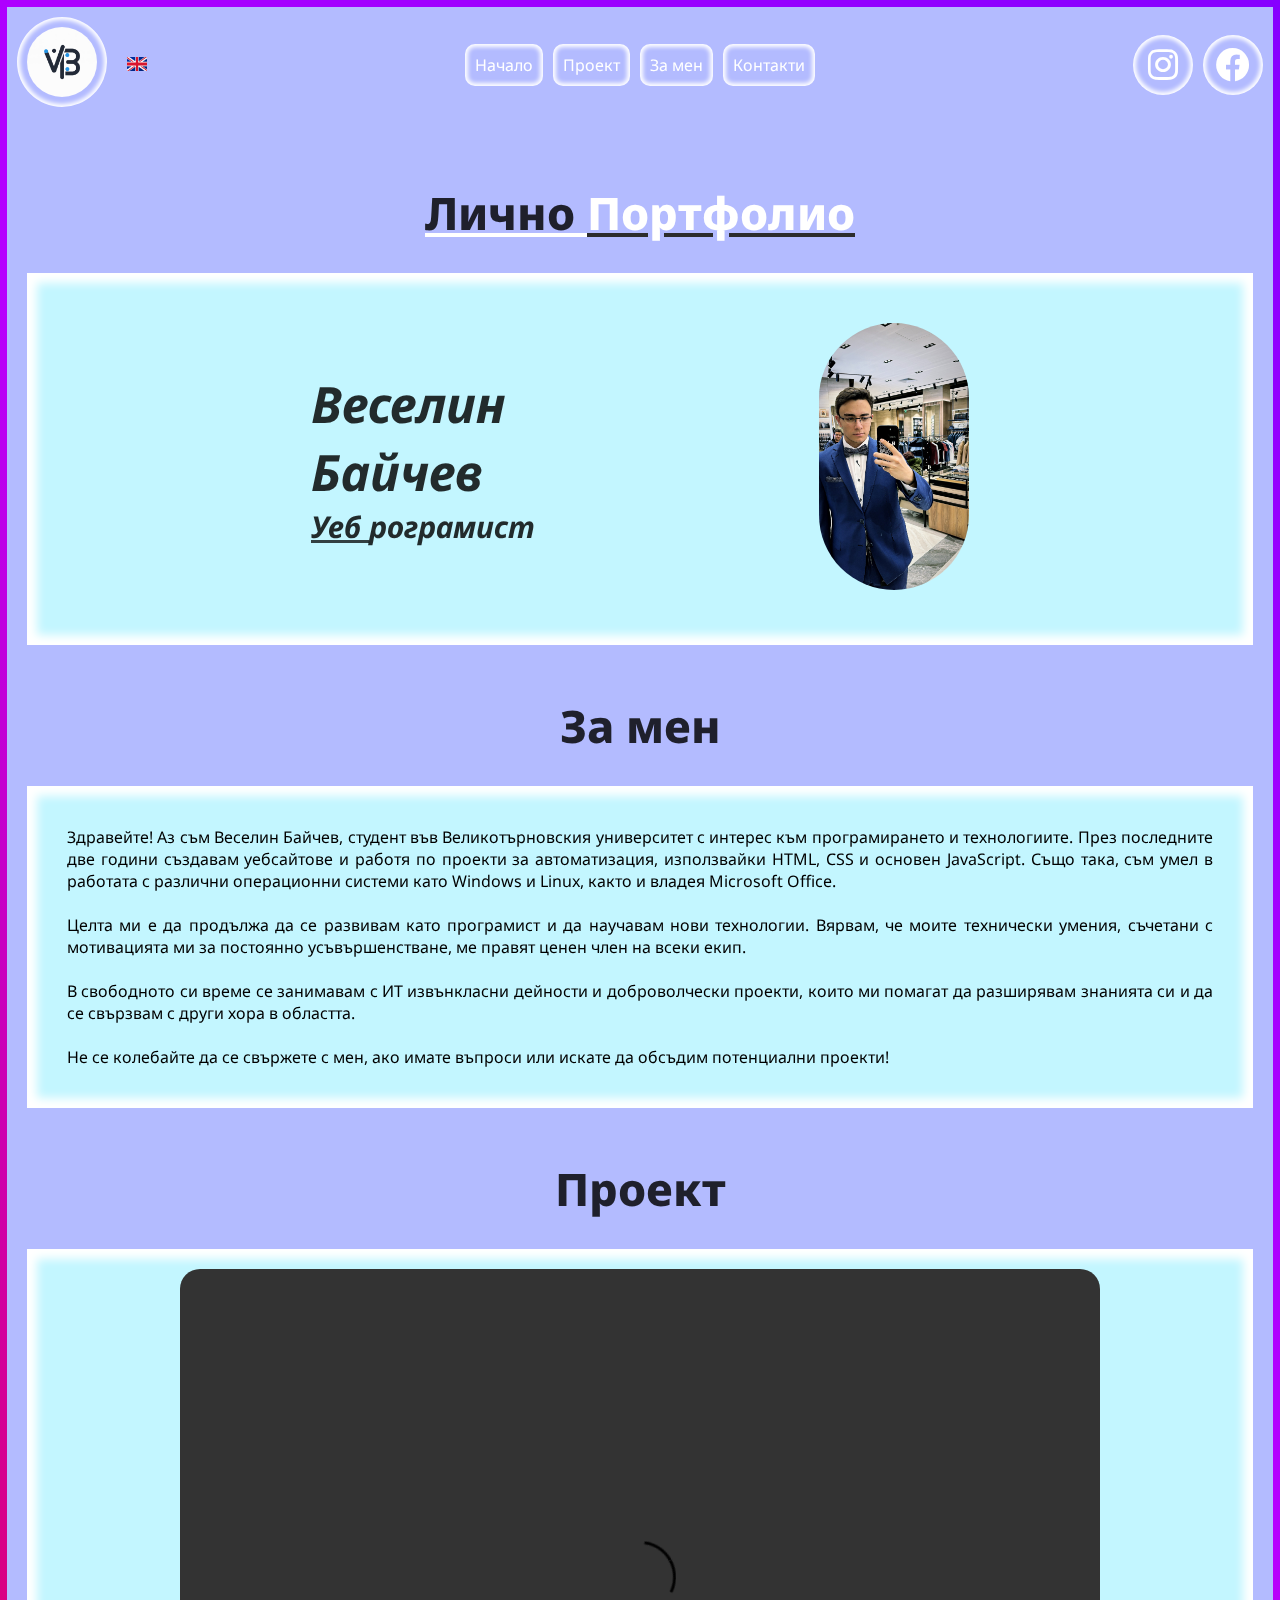
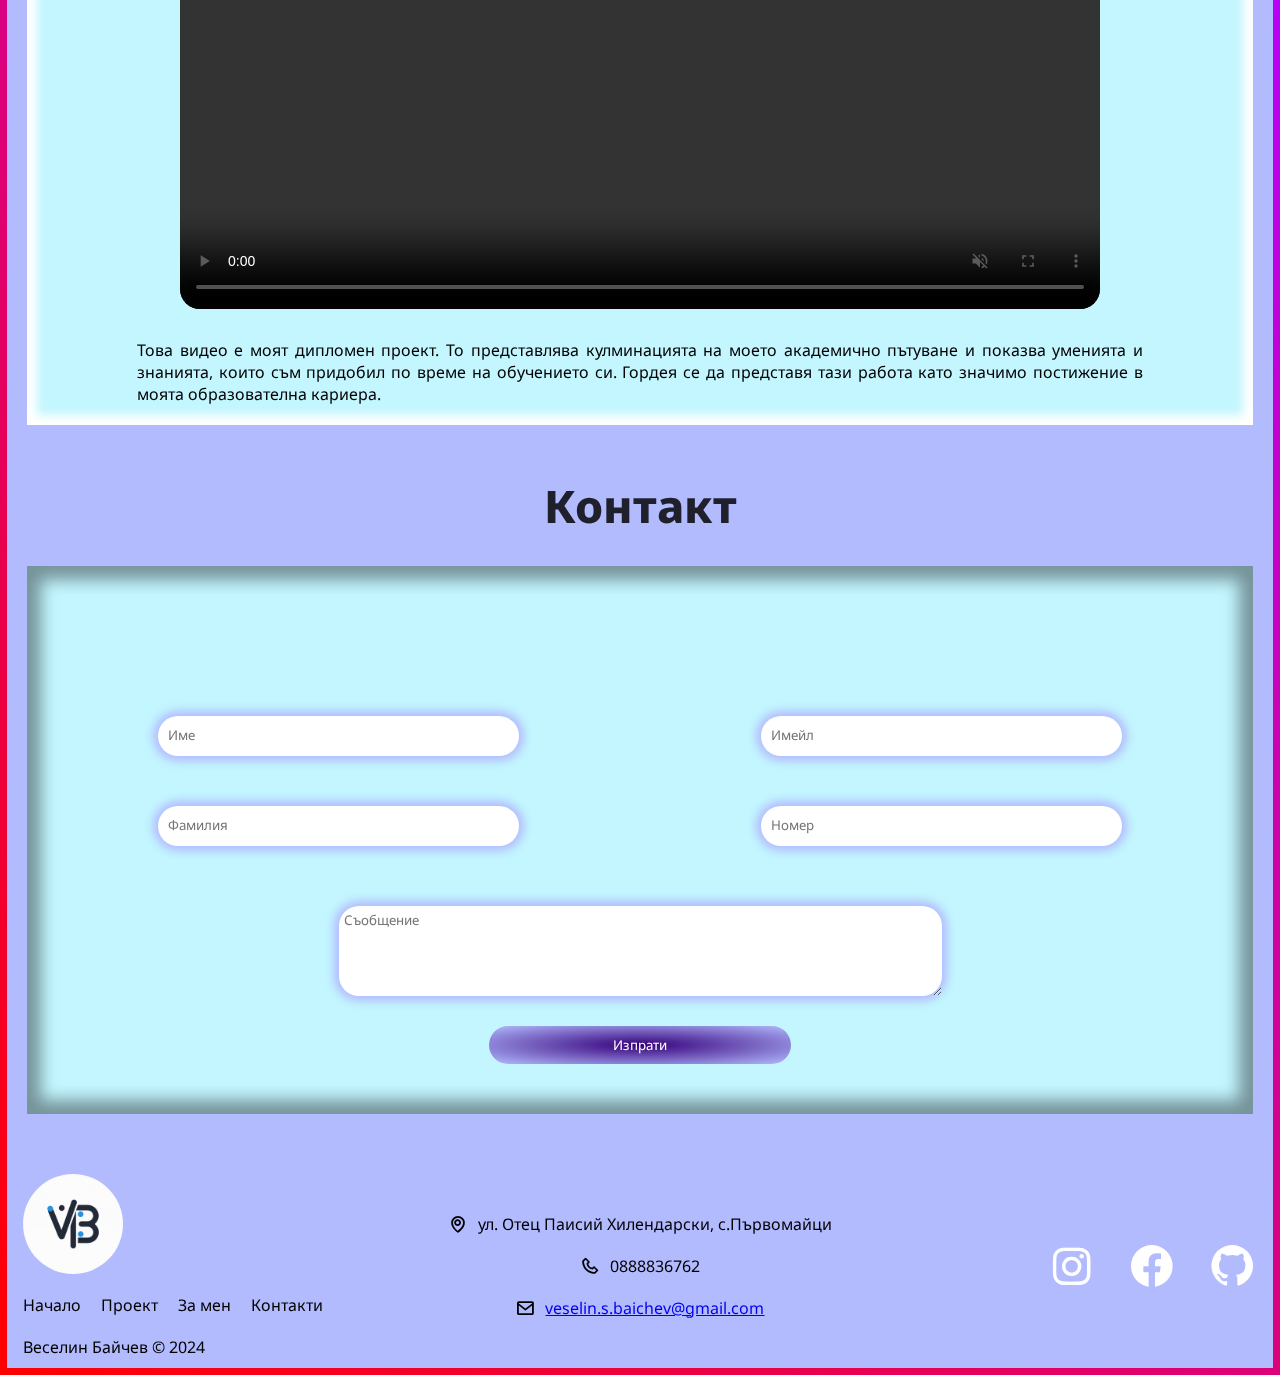
==== bg.html @ 0c5eced6 "Add files via upload" ====
<!DOCTYPE html>
<html lang="en">

<head>
    <meta charset="UTF-8">
    <meta name="viewport" content="width=device-width, initial-scale=1.0">
    <link rel="stylesheet" href="style.css">
    <link rel="preconnect" href="https://fonts.googleapis.com">
    <link rel="preconnect" href="https://fonts.gstatic.com" crossorigin>
    <link href="https://fonts.googleapis.com/css2?family=Noto+Sans:ital,wght@0,100..900;1,100..900&display=swap"
        rel="stylesheet">
    <link href='https://unpkg.com/boxicons@2.1.4/css/boxicons.min.css' rel='stylesheet'>
    <title>Document</title>
</head>

<body>
    <div class="all-radios">
        <header>
            <div class="logo-div">
                <a href="index.html"><img src="pick/logo.jpeg" alt="logo" class="logo"></a>
                <a href="index.html"><img src="pick/изтеглен файл.jpg" alt="bg" class="bg"></a>
            </div>
            <div class="nav">
                <ul>
                    <li><a href="#home">Начало</a></li>
                    <li><a href="#works">Проект</a></li>
                    <li><a href="#about">За мен</a></li>
                    <li><a href="#contact">Контакти</a></li>
                </ul>
            </div>
            <div class="social">
                <i class='bx bxl-instagram' id="instagram"></i>
                <i class='bx bxl-facebook-circle' id="facebook"></i>
            </div>
        </header>
        <main>
            <div class="main-box">
                <section id="home">
                    <h1 class="zaglavie-h1">Лично <span>Портфолио</span></h1>
                    <div class="name">
                        <div class="text_me">
                            <h1>Веселин <br>Байчев </h1>
                            <h3><span>Уеб </span>рограмист</h3>
                        </div>
                        <div class="avatar">
                            <img src="pick/snimka-na-men.jpeg" alt="">
                        </div>

                    </div>
                </section>
                <section id="about">
                    <h1>За мен</h1>
                    <div class="about-conteiner">
                        <div class="about-info">
                            <p>Здравейте! Аз съм Веселин Байчев, студент във Великотърновския университет с интерес към
                                програмирането и технологиите. През последните две години създавам уебсайтове и работя
                                по проекти за автоматизация, използвайки HTML, CSS и основен JavaScript. Също така, съм
                                умел в работата с различни операционни системи като Windows и Linux, както и владея
                                Microsoft Office. <br> <br>
                                Целта ми е да продължа да се развивам като програмист и да научавам нови технологии.
                                Вярвам, че моите технически умения, съчетани с мотивацията ми за постоянно
                                усъвършенстване, ме правят ценен член на всеки екип. <br> <br>
                                В свободното си време се занимавам с ИТ извънкласни дейности и доброволчески проекти,
                                които ми помагат да разширявам знанията си и да се свързвам с други хора в областта.
                                <br> <br>
                                Не се колебайте да се свържете с мен, ако имате въпроси или искате да обсъдим
                                потенциални проекти!
                            </p>
                        </div>
                        <div class="about-img">
                            <img src="" alt="">
                        </div>
                    </div>
                </section>
                <section id="works">
                    <h1>Проект</h1>
                    <div class="conteiner-work">
                        <div class="work-divs">
                            <video width="920" height="640" autoplay loop controls muted style="border-radius: 20px;">
                                <source src="pick/0624.mp4" type="video/mp4">
                                Твоят браузър не поддържа видео таг.
                            </video>
                            <p>
                                Това видео е моят дипломен проект. То представлява кулминацията на моето академично
                                пътуване и показва уменията и знанията, които съм придобил по време на обучението си.
                                Гордея се да представя тази работа като значимо постижение в моята образователна
                                кариера.
                        </div>
                    </div>
                </section>
                <section id="contact">
                    <h1>Контакт</h1>
                    <form class="con-form" action="https://api.web3forms.com/submit" method="POST">
                        <input type="hidden" name="access_key" value="9d1de506-b472-4775-9f72-07e0c231b8a4">
                        <div class="conteiner-informaciq">
                            <div class="contact-name">
                                <input type="text" name="Name" required placeholder="Име">
                                <input type="text" name="surname" required placeholder="Фамилия">
                            </div>

                            <div class="contact-name">
                                <input type="email" name="email" required placeholder="Имейл">
                                <input type="tel" name="Number" maxlength="10" placeholder="Номер">
                            </div>
                        </div>
                        <div class="conteiner-izprashane">
                            <textarea id="subject" name="Message" placeholder="Съобщение"></textarea>
                            <button class="submit">Изпрати</button>
                        </div>
                    </form>
                </section>
            </div>
        </main>
        <footer>
            <div class="conteiter-footer">
                <div class="footer-nav">
                    <img src="pick/logo.jpeg" alt="">
                    <ul>
                        <li><a href="#home">Начало</a></li>
                        <li><a href="#works">Проект</a></li>
                        <li><a href="#about">За мен</a></li>
                        <li><a href="#contact">Контакти</a></li>
                    </ul>
                    <p class="footer-company-name">Веселин Байчев © 2024</p>
                </div>
                <div class="footer-adress">
                    <div>
                        <i class="bx bx-map"></i>
                        <p>ул. Отец Паисий Хилендарски, с.Първомайци</p>
                    </div>

                    <div>
                        <i class="bx bx-phone"></i>
                        <p>0888836762</p>
                    </div>

                    <div>
                        <i class="bx bx-envelope"></i>
                        <p><a href="mailto:veselin.s.baichev@gmail.com">veselin.s.baichev@gmail.com</a></p>
                    </div>
                </div>
                <div class="footer-social">
                    <i class='bx bxl-instagram'></i>
                    <i class='bx bxl-facebook-circle'></i>
                    <i class='bx bxl-github'></i>
                </div>
            </div>
        </footer>
    </div>
</body>

</html>
---- style.css ----
/* // <uniquifier>: Use a unique and descriptive class name
// <weight>: Use a value from 100 to 900

.noto-sans-<uniquifier> {
  font-family: "Noto Sans", sans-serif;
  font-optical-sizing: auto;
  font-weight: <weight>;
  font-style: normal;
  font-variation-settings:
    "wdth" 100;
} */

*{
    margin: 0;
    padding: 0;
    box-sizing: border-box;
    font-family: "Noto Sans", sans-serif;
}

header{
    display: flex;
    align-items: center;
    justify-content: space-between;
    padding: 10px;
    background:#b3bbff ;
    color: #FFFFFF;
}


/*-------------------------BORDER na vsicho------------------------------*/

.all-radios {
    position: relative;
    border-radius: var(--border-radius);
    padding: 7px;
  }
  
  .all-radios .inner {
    border-radius: 4px;
  }

  .all-radios::before,
  .all-radios::after {
    content: "";
    position: absolute;
    top: 0;
    left: 0;
    bottom: 0;
    right: 0;
    background: linear-gradient(
      45deg,
      #ff0000,
      #b700ff,
      #6200ff,
      #ff00bf
    );
    background-size: 400%;
    z-index: -1;
    animation: glow 20s linear infinite;
    width: 100%;
    border-radius: var(--border-radius);
  }

  .all-radios::after {
    filter: blur(25px);
    transform: translate3d(0, 0, 0); /* For Safari */
  }

  @keyframes glow {
    0% {
      background-position: 0 0;
    }
  
    50% {
      background-position: 100% 0;
    }
  
    100% {
      background-position: 0 0;
    }
  }
        
/*============================================================*/



.logo{
    width: 90px;
    border-radius: 50%;
    box-shadow: inset 0px 0px 4px 3px #ffffff;
    padding: 10px;
}
.logo:hover{
    box-shadow:  0px 0px 4px 3px #ffffff;
}
.logo-div{
    width: 33%;
    justify-content: left;
    align-items: center;
    display: flex;
    gap: 20px;
}
.bg{
    width: 20px;
}

nav{
    width: 33%;
}
.nav ul{
 display: flex;
 gap: 10px;
 list-style: none;
 
}
.nav ul li a{
    text-decoration: none;
    color: rgb(255, 255, 255);
    font-size: 16px;
    border-radius: 10px;
    padding: 10px;
    transition:  0.3s;
    box-shadow: inset 0px 0px 4px 3px #ffffff;
}
.nav ul li a:hover{
    color: #000000;
    border: none;
    box-shadow:  0px 0px 4px 3px #ffffff;
}
.social{
    width: 33%;
    display: flex;
    justify-content: right;
    align-items: center;
    gap: 10px;
}
.social i{
 font-size: 40px;
 cursor: pointer;
}
#facebook , #instagram {
    box-shadow: inset 0px 0px 4px 3px #ffffff;
    border-radius: 30px;
    padding: 10px;
}
#facebook:hover , #instagram:hover{
    box-shadow:  0px 0px 4px 3px #ffffff;
    color: #000000	;
}

main{
    display: flex;
    flex-direction: column;
    align-items: center;
    justify-content: center;
    background: #b3bbff ;
}
.main-box{
    
    background: #b3bbff ;
}

.zaglavie-h1{
    color: rgba(0, 0, 0, 0.829);
    padding: 10px 10px 30px 10px;
    font-weight: 800;
    font-size: 45px; 
    text-decoration:underline  rgb(255, 255, 255);
}
.zaglavie-h1 span{
    color: #FFFFFF;
    text-decoration:underline  rgba(0, 0, 0, 0.829);
}

#home{
    width: 100%;
    padding: 20px;
    padding-top: 50px ;
    display: flex;
    flex-direction: column;
    justify-content: center;
    align-items: center;
    overflow:hidden;
}
.welcome{
    width: 50%;
    border-radius: 20px;
}
.avatar img{
    width: 150px;
    border-radius: 100px ;
}
.name{ 
    width: 100%;
    padding: 50px 0;
    display: flex;
    justify-content: space-evenly;
    align-items: center;
    color: rgba(0, 0, 0, 0.829);
    box-shadow: inset 0px 0px 10px 10px #ffffff;
    background-color: rgb(195, 246, 255); 
}
.text_me h1{
    font-size: 50px;
    font-style: oblique;
}
.text_me h3{
    font-size: 30px;
    font-style: oblique;
    
}
.text_me h3 span{
    text-decoration:underline rgba(0, 0, 0, 0.74) ;
}
/*------------------- About me --------------------*/
#about{
    width: 100%;
    display: flex;
    flex-direction: column;
    justify-content: center;
    align-items: center;
    padding: 20px;
}
.about-conteiner{
    width: 100%;
    display: flex;
    justify-content: center;
    align-items: center;
    
}
#about h1{
    color: rgba(0, 0, 0, 0.829);
    padding: 10px 10px 30px 10px;
    font-weight: 800;
    font-size: 45px;
}

.about-info{
    width: 100%;
    display: flex;
    flex-direction: column;
    justify-content: center;
    align-items: center;
    text-align: justify;

    padding: 40px;
    box-shadow: inset 0px 0px 10px 10px #ffffff;
    background-color: rgb(195, 246, 255); 
}
/*============================================================*/


/*------------------- Work --------------------*/

#works{
    width: 100%;
    display: flex;
    flex-direction: column;
    justify-content: center;
    align-items: center;
    padding: 20px;
}
#works h1{
    color: rgba(0, 0, 0, 0.829);
    padding: 10px 10px 30px 10px;
    font-weight: 800;
    font-size: 45px;
}

.conteiner-work{
    width: 100%;
    display: flex;
    justify-content: center;
    align-items: center;
    
}
.work-divs{
    width: 100%;
    display: flex;
    flex-direction: column;
    justify-content: center;
    align-items: center;
    text-align: justify;

    padding: 20px;
    box-shadow: inset 0px 0px 10px 10px #ffffff;
    background-color: rgb(195, 246, 255); 
    gap: 30px;
}
.work-divs p {
    padding: 0 90px;
}
.work-divs img{
 width: 50%;
 border-radius: 20px;
}
.work-divs img:hover{
    transform: scaleX(1.05)  scaleY(1.05);
}
/*============================================================*/

/*------------------- CONTACT --------------------*/
#contact{
    width: 100%;
    display: flex;
    flex-direction: column;
    justify-content: center;
    align-items: center;
    padding: 20px;
}

.con-form{
    width: 100%;
    padding: 30px 10px 0 10px;
    display: flex;
    flex-direction: column;
    justify-content: center;
    text-align: center;
    margin-bottom: 30px;
    box-shadow: inset  0px 0px 16px 14px #00000065;
    background-color: rgb(195, 246, 255); 
}
#contact h1{
    color: rgba(0, 0, 0, 0.829);
    padding: 10px 10px 30px 10px;
    font-weight: 800;
    font-size: 45px;
}
.conteiner-informaciq{
    display: flex;
    justify-content: center;
    align-items: center;
    margin-top: 100px;
    margin-bottom: 40px;
    
}

.contact-name input{
    box-shadow: 0px 0px 10px 5px #b3bbff;
    border: none;
    color: rgba(0, 0, 0, 0.589);
    border-radius: 20px;
    line-height: 1.5;
    padding: 10px;
    width: 60%;
    text-align: left;
}
.contact-name{
    width: 100%;
    display: flex;
    flex-direction: column;
    justify-content: center;
    align-items: center;
    margin: 20px 0;
    gap: 50px;
}
.conteiner-izprashane{
    width: 100%;
    display: flex;
    flex-direction: column;
    justify-content: center;
    align-items: center;
    gap: 30px;
    
}
.conteiner-izprashane textarea{
    max-width: 50%;
    width: 50%;
    height: 10vh;
    max-height: 20vh;
    padding: 5px;
    border-radius: 20px;
    box-shadow: 0px 0px 10px 5px #b3bbff;
    border: none;
    color: rgba(0, 0, 0, 0.678);
    
}
.submit{
    width: 25%;
    border-radius: 20px;
    border: none;
    cursor: pointer;
    padding: 10px;
    background:radial-gradient(#35007a  ,#b3bbff ) ;
    margin-bottom: 50px;
    color: white;
}
.submit:hover{
    background:radial-gradient(#35007a88 ,#b3bbff91 ) ;
    color: #474747;
}
/*============================================================*/

/*------------------- FOOTER --------------------*/

.conteiter-footer{
    width: 100%;
    display: flex;
    justify-content: center;
    align-items: center;
    text-align: center;
    padding: 10px;
    background-color: #b3bbff;
    
}
.footer-nav{
    width: 33%;
    text-align: left;
    display: flex;
    flex-direction: column;
    gap: 20px;
    justify-content: left;
    align-items: start;
}
.footer-nav img{
    width: 100px;
    border-radius: 50%;
}
.footer-nav ul{
    display: flex;
    list-style: none;
    gap: 20px;
}
.footer-nav ul a{
    color: black;
    box-shadow: none;
    text-decoration: none;
}
.footer-nav ul a:hover{
    color: #00000094;
    border-bottom: black solid 2px;
}
.footer-adress{
    width: 33%;
    display: flex;
    flex-direction: column;
    justify-content: center;
    align-items: center;
    gap: 20px;
}
.footer-adress div{
    display: flex;
    justify-content: center;
    align-items: center;
    gap: 10px;
}
.footer-adress div i {
    font-size: 20px;
}
.footer-social{
    width: 33%;
    display: flex;
    align-items: center;
    justify-content: right;
    gap: 30px;
}
.footer-social i {
    font-size: 50px;
    cursor: pointer;
    color: white;
}
.footer-social i:hover {
    transform: scaleY(1.2) scaleX(1.2);
    color: #000000;
}
/*============================================================*/
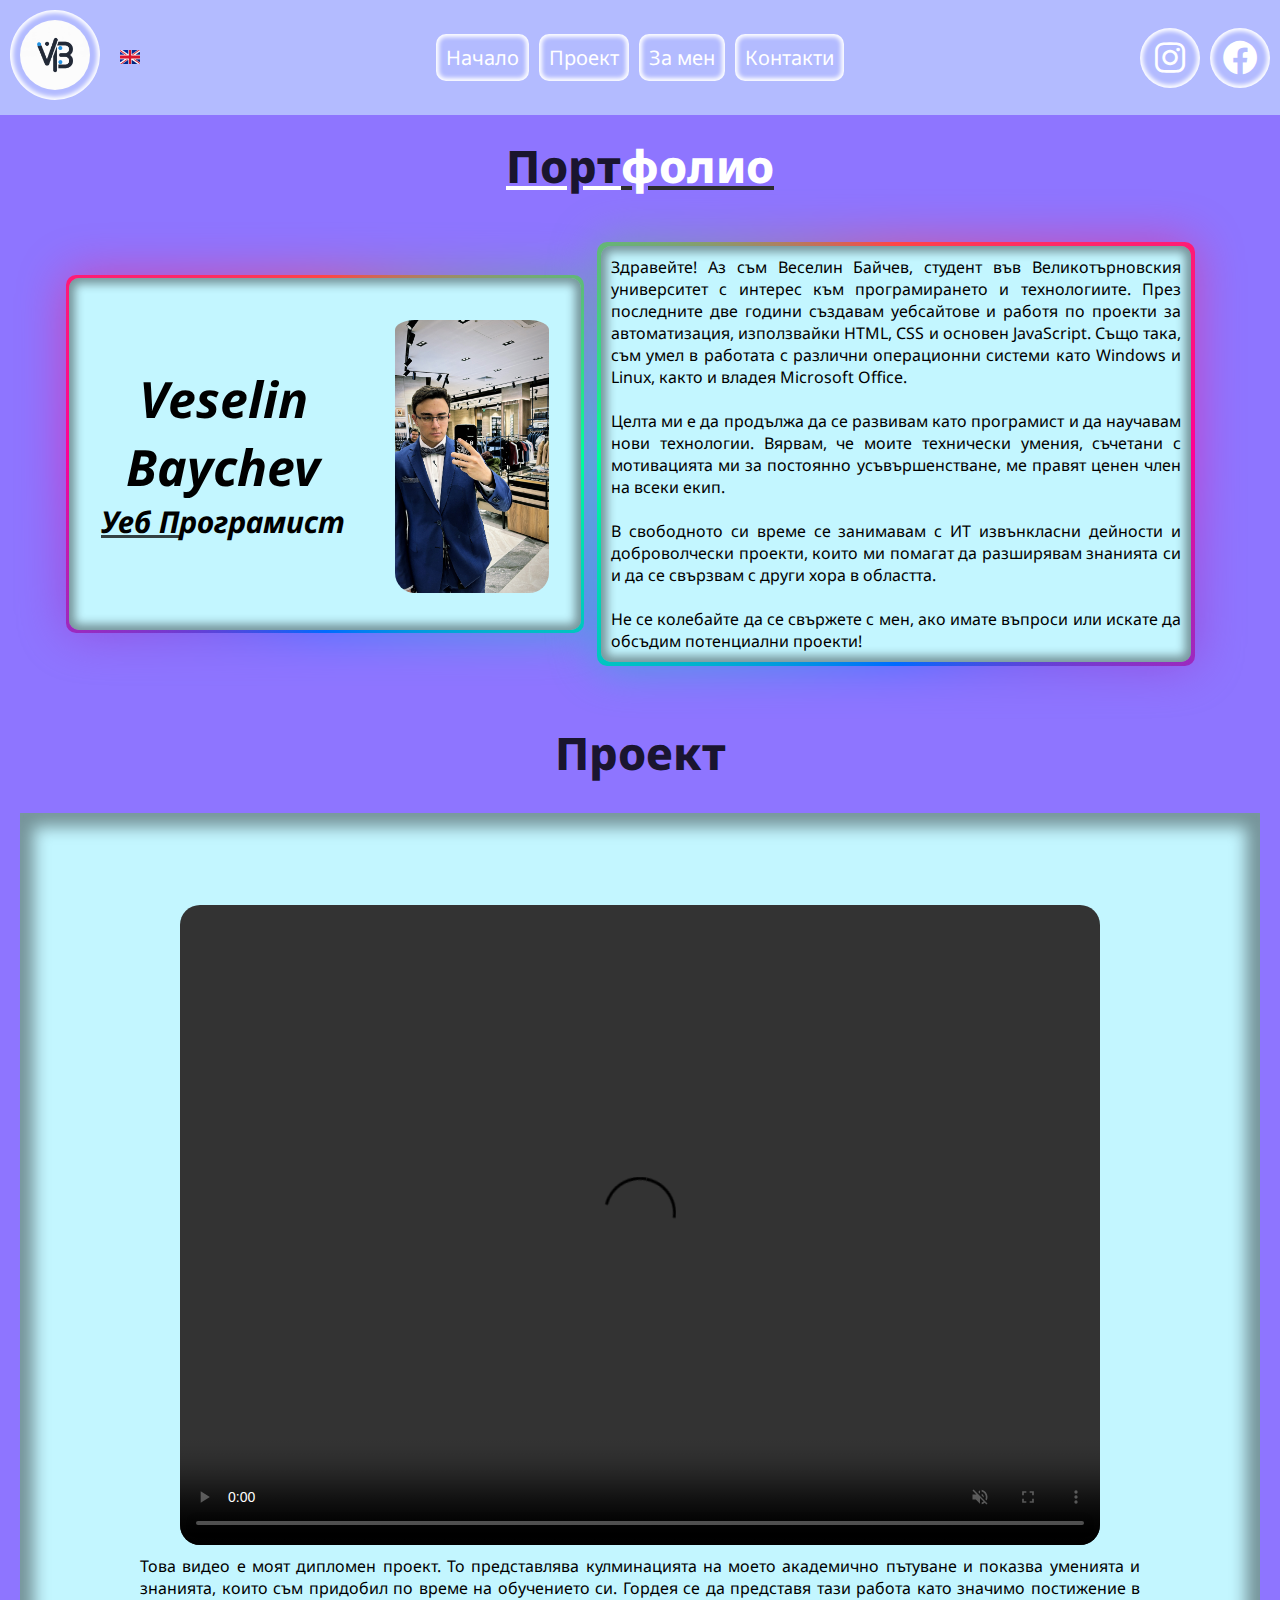
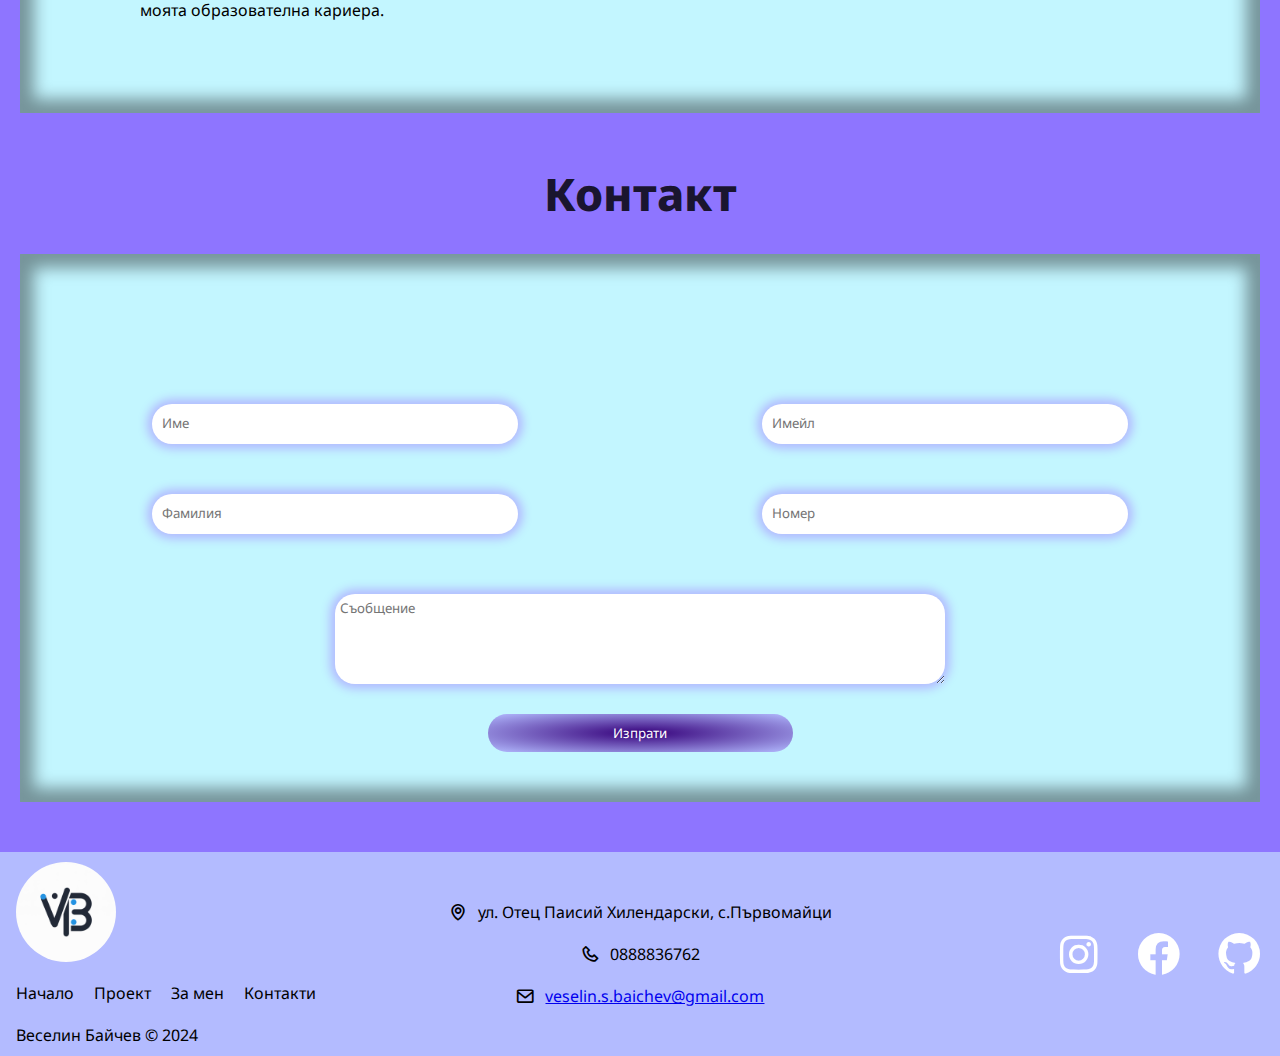
==== commit ee297156: "Update bg.html" ====
--- a/bg.html
+++ b/bg.html
@@ -4,12 +4,13 @@
 <head>
     <meta charset="UTF-8">
     <meta name="viewport" content="width=device-width, initial-scale=1.0">
+    <link href='https://unpkg.com/boxicons@2.1.4/css/boxicons.min.css' rel='stylesheet'>
     <link rel="stylesheet" href="style.css">
     <link rel="preconnect" href="https://fonts.googleapis.com">
     <link rel="preconnect" href="https://fonts.gstatic.com" crossorigin>
     <link href="https://fonts.googleapis.com/css2?family=Noto+Sans:ital,wght@0,100..900;1,100..900&display=swap"
         rel="stylesheet">
-    <link href='https://unpkg.com/boxicons@2.1.4/css/boxicons.min.css' rel='stylesheet'>
+   
     <title>Document</title>
 </head>
 
@@ -36,39 +37,39 @@
         <main>
             <div class="main-box">
                 <section id="home">
-                    <h1 class="zaglavie-h1">Лично <span>Портфолио</span></h1>
-                    <div class="name">
-                        <div class="text_me">
-                            <h1>Веселин <br>Байчев </h1>
-                            <h3><span>Уеб </span>рограмист</h3>
-                        </div>
-                        <div class="avatar">
-                            <img src="pick/snimka-na-men.jpeg" alt="">
+                    <h1 class="zaglavie-h1"> Порт<span>фолио</span></h1>
+                    <div class="obedini">
+                        <div class="card">
+                            <div class="text_me">
+                                <h1>Veselin <br>Baychev </h1>
+                                <h3><span>Уеб П</span>рограмист</h3>
+                            </div>
+                            <div class="avatar">
+                                <img src="pick/snimka-na-men.jpeg" alt="">
+                            </div>
+
                         </div>
 
-                    </div>
-                </section>
-                <section id="about">
-                    <h1>За мен</h1>
-                    <div class="about-conteiner">
-                        <div class="about-info">
-                            <p>Здравейте! Аз съм Веселин Байчев, студент във Великотърновския университет с интерес към
-                                програмирането и технологиите. През последните две години създавам уебсайтове и работя
-                                по проекти за автоматизация, използвайки HTML, CSS и основен JavaScript. Също така, съм
-                                умел в работата с различни операционни системи като Windows и Linux, както и владея
-                                Microsoft Office. <br> <br>
-                                Целта ми е да продължа да се развивам като програмист и да научавам нови технологии.
-                                Вярвам, че моите технически умения, съчетани с мотивацията ми за постоянно
-                                усъвършенстване, ме правят ценен член на всеки екип. <br> <br>
-                                В свободното си време се занимавам с ИТ извънкласни дейности и доброволчески проекти,
-                                които ми помагат да разширявам знанията си и да се свързвам с други хора в областта.
-                                <br> <br>
-                                Не се колебайте да се свържете с мен, ако имате въпроси или искате да обсъдим
-                                потенциални проекти!
-                            </p>
-                        </div>
-                        <div class="about-img">
-                            <img src="" alt="">
+                        <div class="about" id="about">
+                            <div class="about-conteiner">
+                                <div class="about-info">
+                                    <p>Здравейте! Аз съм Веселин Байчев, студент във Великотърновския университет с интерес към
+                                        програмирането и технологиите. През последните две години създавам уебсайтове и работя
+                                        по проекти за автоматизация, използвайки HTML, CSS и основен JavaScript. Също така, съм
+                                        умел в работата с различни операционни системи като Windows и Linux, както и владея
+                                        Microsoft Office. <br> <br>
+                                        Целта ми е да продължа да се развивам като програмист и да научавам нови технологии.
+                                        Вярвам, че моите технически умения, съчетани с мотивацията ми за постоянно
+                                        усъвършенстване, ме правят ценен член на всеки екип. <br> <br>
+                                        В свободното си време се занимавам с ИТ извънкласни дейности и доброволчески проекти,
+                                        които ми помагат да разширявам знанията си и да се свързвам с други хора в областта.
+                                        <br> <br>
+                                        Не се колебайте да се свържете с мен, ако имате въпроси или искате да обсъдим
+                                        потенциални проекти!
+        
+                                    </p>
+                                </div>
+                            </div>
                         </div>
                     </div>
                 </section>
@@ -149,4 +150,4 @@
     </div>
 </body>
 
-</html>+</html>
--- a/style.css
+++ b/style.css
@@ -16,6 +16,9 @@
     box-sizing: border-box;
     font-family: "Noto Sans", sans-serif;
 }
+body{
+    background-color: #8e75ff;
+}
 
 header{
     display: flex;
@@ -25,63 +28,6 @@
     background:#b3bbff ;
     color: #FFFFFF;
 }
-
-
-/*-------------------------BORDER na vsicho------------------------------*/
-
-.all-radios {
-    position: relative;
-    border-radius: var(--border-radius);
-    padding: 7px;
-  }
-  
-  .all-radios .inner {
-    border-radius: 4px;
-  }
-
-  .all-radios::before,
-  .all-radios::after {
-    content: "";
-    position: absolute;
-    top: 0;
-    left: 0;
-    bottom: 0;
-    right: 0;
-    background: linear-gradient(
-      45deg,
-      #ff0000,
-      #b700ff,
-      #6200ff,
-      #ff00bf
-    );
-    background-size: 400%;
-    z-index: -1;
-    animation: glow 20s linear infinite;
-    width: 100%;
-    border-radius: var(--border-radius);
-  }
-
-  .all-radios::after {
-    filter: blur(25px);
-    transform: translate3d(0, 0, 0); /* For Safari */
-  }
-
-  @keyframes glow {
-    0% {
-      background-position: 0 0;
-    }
-  
-    50% {
-      background-position: 100% 0;
-    }
-  
-    100% {
-      background-position: 0 0;
-    }
-  }
-        
-/*============================================================*/
-
 
 
 .logo{
@@ -116,7 +62,8 @@
 .nav ul li a{
     text-decoration: none;
     color: rgb(255, 255, 255);
-    font-size: 16px;
+    font-size: 20px;
+    font: bold;
     border-radius: 10px;
     padding: 10px;
     transition:  0.3s;
@@ -152,13 +99,12 @@
     display: flex;
     flex-direction: column;
     align-items: center;
-    justify-content: center;
-    background: #b3bbff ;
-}
-.main-box{
-    
-    background: #b3bbff ;
-}
+    justify-content: center; 
+}
+
+
+
+
 
 .zaglavie-h1{
     color: rgba(0, 0, 0, 0.829);
@@ -174,32 +120,81 @@
 
 #home{
     width: 100%;
-    padding: 20px;
-    padding-top: 50px ;
-    display: flex;
-    flex-direction: column;
-    justify-content: center;
-    align-items: center;
-    overflow:hidden;
-}
-.welcome{
+    padding: 10px;
+    display: flex;
+    flex-direction: column;
+    justify-content: center;
+    align-items: center;
+    
+}
+
+.avatar img{
+    width: 12vw;
+    padding-top: 10px;
+    border-radius: 20px ;
+}
+.name{ 
     width: 50%;
-    border-radius: 20px;
-}
-.avatar img{
-    width: 150px;
-    border-radius: 100px ;
-}
-.name{ 
-    width: 100%;
-    padding: 50px 0;
     display: flex;
     justify-content: space-evenly;
     align-items: center;
     color: rgba(0, 0, 0, 0.829);
-    box-shadow: inset 0px 0px 10px 10px #ffffff;
-    background-color: rgb(195, 246, 255); 
-}
+
+
+}
+.obedini{
+    display: flex;
+    justify-content: center;
+    align-items: center;
+}
+
+
+.card{
+    padding: 2em;
+    width: 40vw;
+    background: rgb(195, 246, 255);
+    text-align: center;
+    border-radius: 10px;
+    position: relative;
+    display: flex;
+    justify-content: space-between;
+    align-items: center;
+    box-shadow: inset  0px 0px 10px 6px #00000065;
+  }
+  
+  @property --angle{
+    syntax: "<angle>";
+    initial-value: 0deg;
+    inherits: false;
+  }
+  
+  .card::after, .card::before{
+    content: '';
+    position: absolute;
+    height: 100%;
+    width: 100%;
+    background-image: conic-gradient(from var(--angle), #ff4545, #00ff99, #006aff, #ff0095, #ff4545);
+    top: 50%;
+    left: 50%;
+    translate: -50% -50%;
+    z-index: -1;
+    padding: 3px;
+    border-radius: 10px;
+    animation: 3s spin linear infinite;
+  }
+  .card::before{
+    filter:  blur(1.5rem);
+    opacity: 0.5;
+  }
+  @keyframes spin{
+    from{
+      --angle: 0deg;
+    }
+    to{
+      --angle: 360deg;
+    }
+  }
+
 .text_me h1{
     font-size: 50px;
     font-style: oblique;
@@ -214,7 +209,7 @@
 }
 /*------------------- About me --------------------*/
 #about{
-    width: 100%;
+    width: 50%;
     display: flex;
     flex-direction: column;
     justify-content: center;
@@ -242,11 +237,43 @@
     justify-content: center;
     align-items: center;
     text-align: justify;
-
-    padding: 40px;
-    box-shadow: inset 0px 0px 10px 10px #ffffff;
+    position: relative;
+    border-radius: 10px;
+
+    padding: 10px;
+    box-shadow: inset  0px 0px 10px 6px #00000065;
     background-color: rgb(195, 246, 255); 
-}
+    
+}
+
+.about-info::after, .about-info::before{
+    content: '';
+    position: absolute;
+    height: 100%;
+    width: 100%;
+    background-image: conic-gradient(from var(--angle),  #ff4545,#ff0095,#006aff,#00ff99,#ff4545 );
+    top: 50%;
+    left: 50%;
+    translate: -50% -50%;
+    z-index: -1;
+    padding: 4px;
+    border-radius: 10px;
+    animation: 3s spins linear infinite;
+  }
+  .about-info::before{
+    filter:  blur(1.5rem);
+    opacity: 0.5;
+  }
+  @keyframes spins{
+    from{
+      --angle: 360deg;
+    }
+    to{
+      --angle: 0deg;
+    }
+  }
+  
+
 /*============================================================*/
 
 
@@ -276,16 +303,17 @@
 }
 .work-divs{
     width: 100%;
+    height: 100vh;
     display: flex;
     flex-direction: column;
     justify-content: center;
     align-items: center;
     text-align: justify;
 
-    padding: 20px;
-    box-shadow: inset 0px 0px 10px 10px #ffffff;
+    padding: 30px;
+    box-shadow: inset  0px 0px 16px 14px #00000065;
     background-color: rgb(195, 246, 255); 
-    gap: 30px;
+    gap: 10px;
 }
 .work-divs p {
     padding: 0 90px;
@@ -463,4 +491,4 @@
     transform: scaleY(1.2) scaleX(1.2);
     color: #000000;
 }
-/*============================================================*/+/*============================================================*/
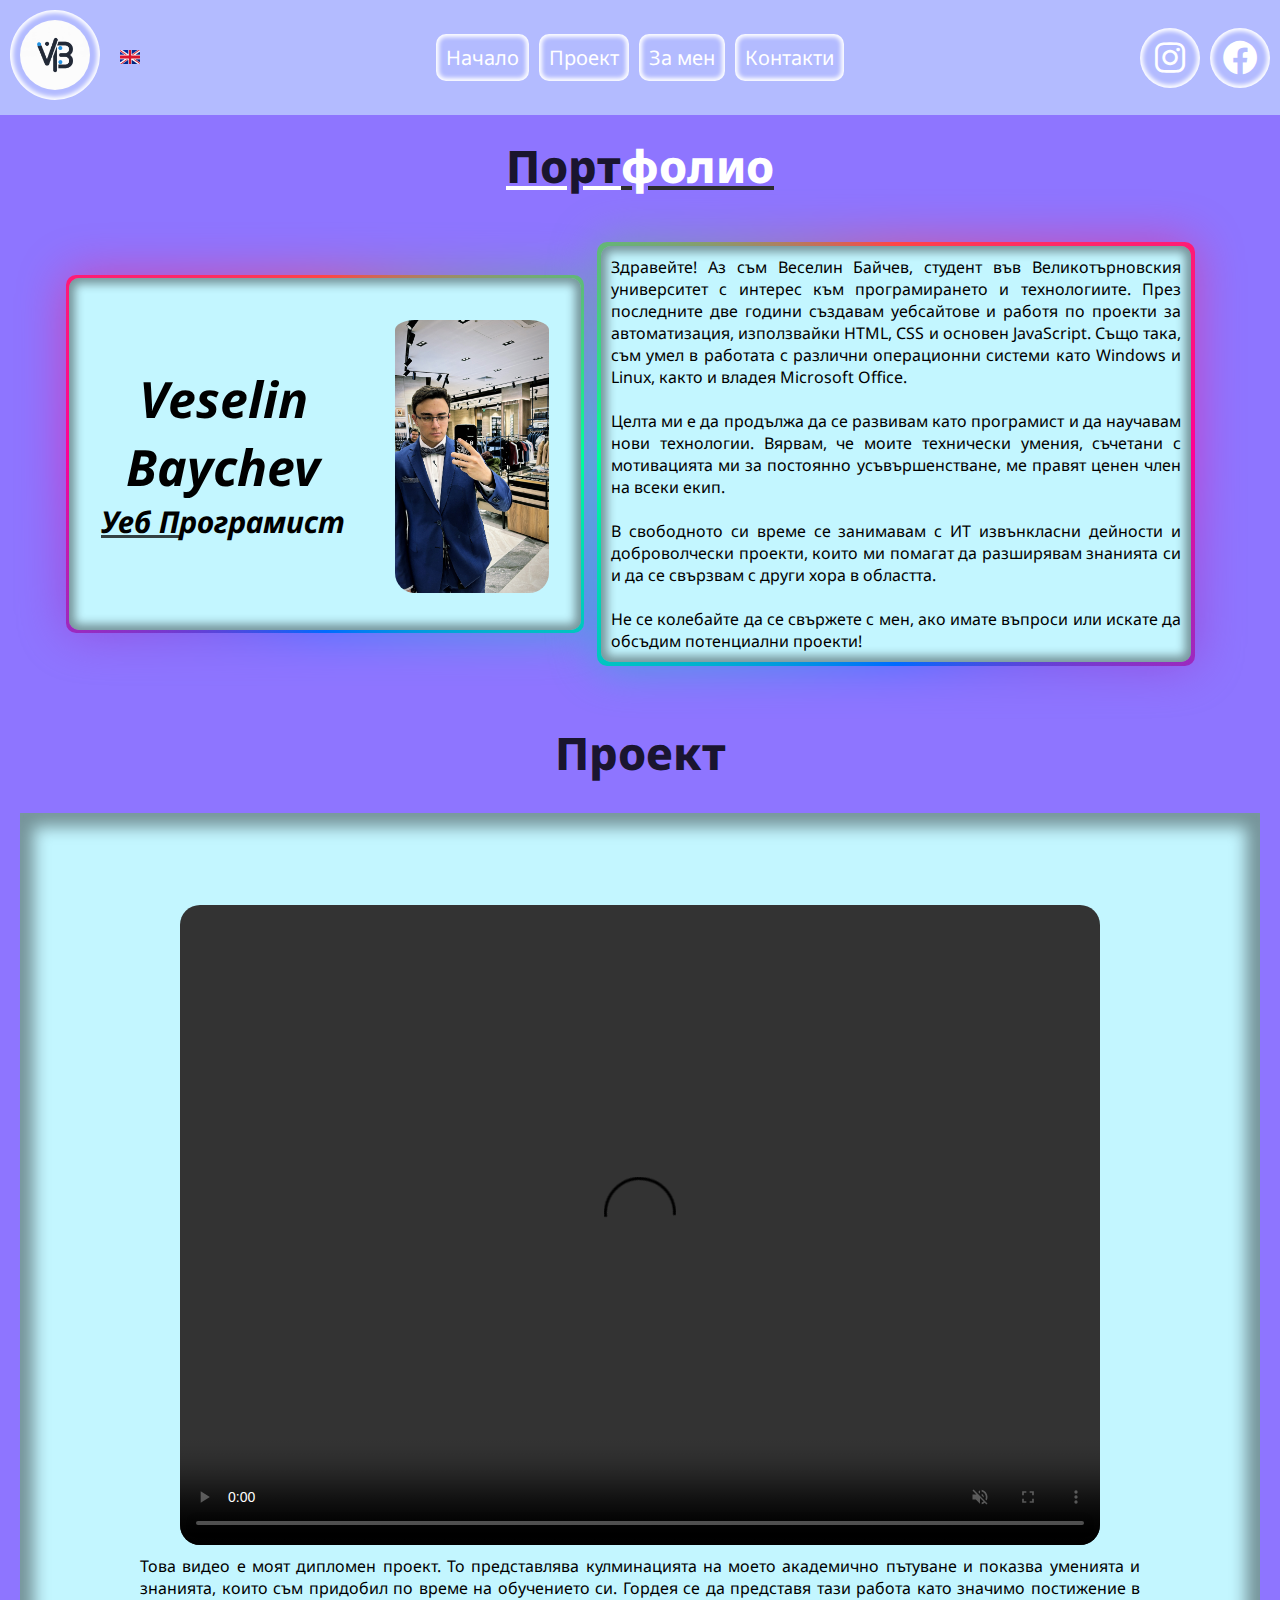
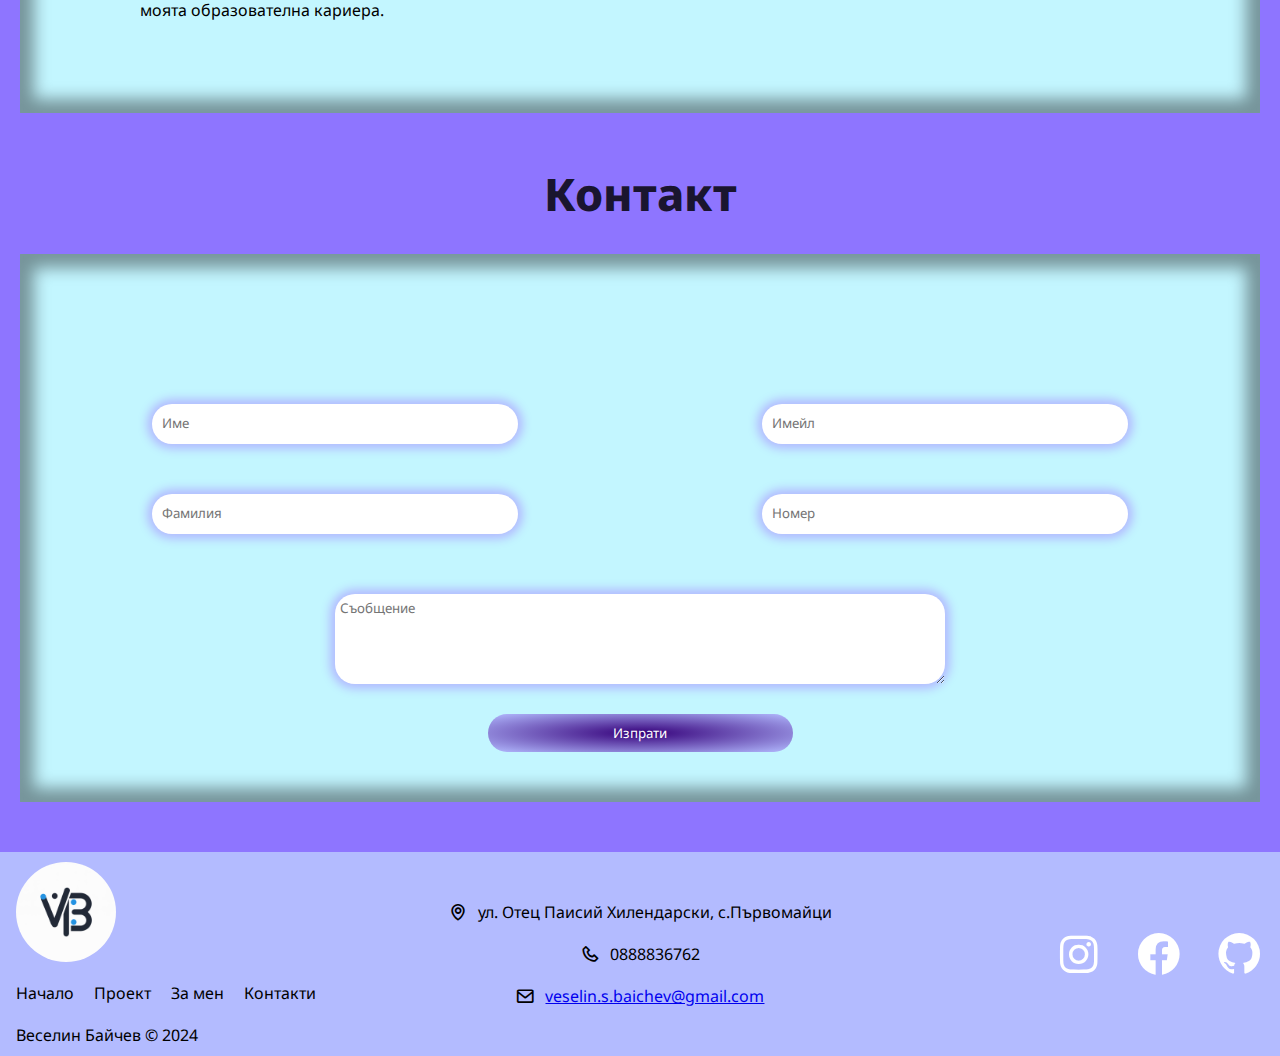
==== commit bd36830f: "Update bg.html" ====
--- a/bg.html
+++ b/bg.html
@@ -10,6 +10,7 @@
     <link rel="preconnect" href="https://fonts.gstatic.com" crossorigin>
     <link href="https://fonts.googleapis.com/css2?family=Noto+Sans:ital,wght@0,100..900;1,100..900&display=swap"
         rel="stylesheet">
+    <link rel="icon" href="pick/logo.jpeg" type="image/x-icon">
    
     <title>Document</title>
 </head>
